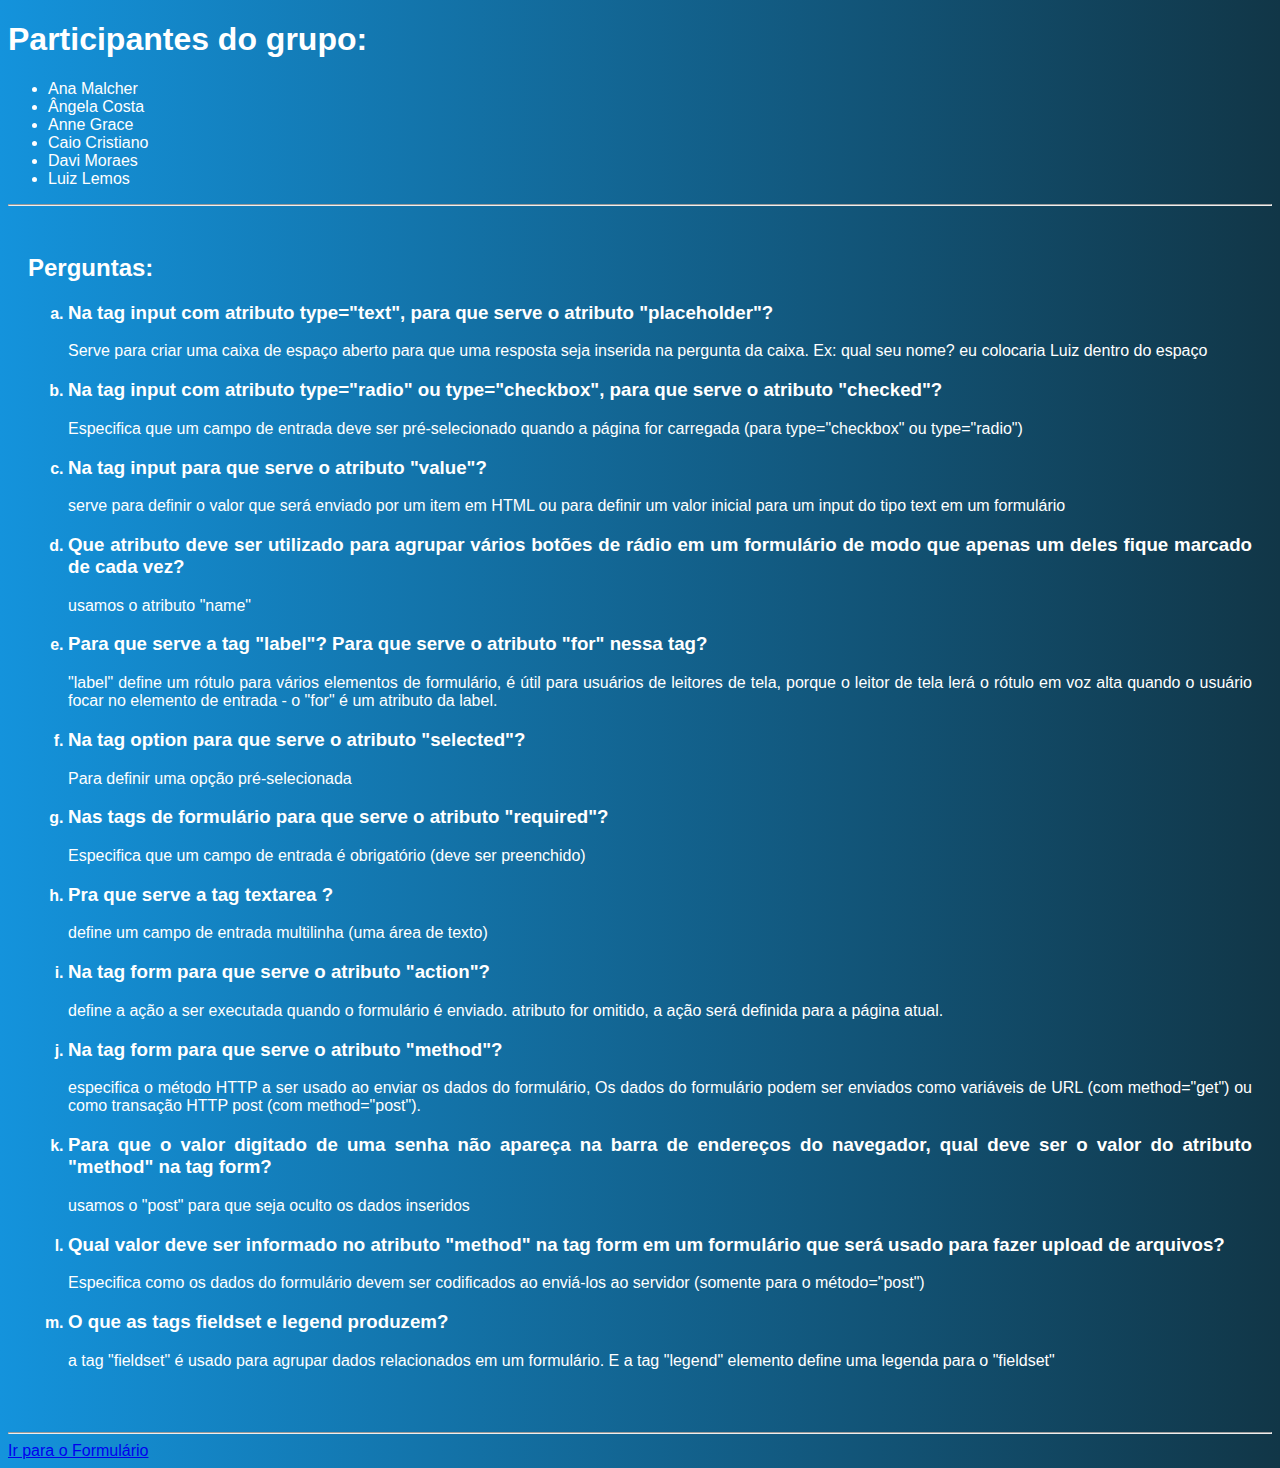
==== index.html @ ee305b87 "hello2" ====
<!DOCTYPE html>
<html lang="pt-BR">
    <head>
        <meta charset="UTF-8">
        <meta name="viewport" content="width=device-width, initial-scale=1.0">
        <title>Principal</title>
        <link rel="stylesheet" href="style.css">
    </head>
    <body>
        <h1>Participantes do grupo:</h1>
        <ul>
            <li>Ana Malcher</li>
            <li>Ângela Costa</li>
            <li>Anne Grace</li>
            <li>Caio Cristiano</li>
            <li>Davi Moraes</li>
            <li>Luiz Lemos</li>
        </ul>
        <hr>
        <div class="area_perguntas">
        <h2>Perguntas:</h2>
        <ol style="list-style-type: lower-alpha;">
            <li>
                <h3>Na tag input com atributo type="text", para que serve o atributo "placeholder"?</h3>
                Serve para criar uma caixa de espaço aberto para que uma resposta seja inserida na pergunta da caixa. Ex: qual seu nome? eu colocaria Luiz dentro do espaço
            </li>
            <li>
                <h3>Na tag input com atributo type="radio" ou type="checkbox", para que serve o atributo "checked"?</h3>
                Especifica que um campo de entrada deve ser pré-selecionado quando a página for carregada (para type="checkbox" ou type="radio")
            </li>
            <li>
                <h3>Na tag input  para que serve o atributo "value"?</h3>
                serve para definir o valor que será enviado por um item em HTML ou para definir um valor inicial para um input do tipo text em um formulário
            </li>
            <li>
                <h3>Que atributo deve ser utilizado para agrupar vários botões de rádio em um formulário de modo que apenas um deles fique marcado de cada vez?</h3>
                usamos o atributo "name"
            </li>
            <li>
                <h3>Para que serve a tag "label"? Para que serve o atributo "for" nessa tag? </h3>
                "label" define um rótulo para vários elementos de formulário, é útil para usuários de leitores de tela, porque o leitor de tela lerá o rótulo em voz alta quando o usuário focar no elemento de entrada - o "for" é um atributo da label.
            </li>
            <li>
                <h3>Na tag option para que serve o atributo "selected"?</h3>
                Para definir uma opção pré-selecionada
            </li>
            <li>
                <h3>Nas tags de formulário para que serve o atributo "required"?</h3>
                Especifica que um campo de entrada é obrigatório (deve ser preenchido)
            </li>
            <li>
                <h3>Pra que serve a tag textarea ?</h3>
                define um campo de entrada multilinha (uma área de texto)
            </li>
            <li>
                <h3>Na tag form para que serve o atributo "action"?</h3>
                define a ação a ser executada quando o formulário é enviado. atributo for omitido, a ação será definida para a página atual.
            </li>
            <li>
                <h3>Na tag form para que serve o atributo "method"?</h3>
                especifica o método HTTP a ser usado ao enviar os dados do formulário, Os dados do formulário podem ser enviados como variáveis de URL (com method="get") ou como transação HTTP post (com method="post").
            </li>
            <li>
                <h3>Para que o valor digitado de uma senha não apareça na barra de endereços do navegador, qual deve ser o valor do atributo "method" na tag form?</h3>
                usamos o "post" para que seja oculto os dados inseridos
            </li>
            <li>
                <h3>Qual valor deve ser informado no atributo "method" na tag form em um formulário que será usado para fazer upload de arquivos?</h3>
                Especifica como os dados do formulário devem ser codificados ao enviá-los ao servidor (somente para o método="post")
            </li>
            <li>
                <h3>O que as tags fieldset e legend produzem?</h3>
                a tag "fieldset" é usado para agrupar dados relacionados em um formulário. E a tag "legend" elemento define uma legenda para o "fieldset"
            </li>
        </ol>
        </div>
        <br>
        <hr>
        <a href="formulario.html">Ir para o Formulário</a>
    </body>
</html>
---- style.css ----
body{
    font-family: Arial, Helvetica, sans-serif;
    background-image: linear-gradient(to right, rgb(20, 147, 220), rgb(17, 54, 71));
}

h3, li, h1, h2 {
    color: white;
}

ol > li::marker {
    font-weight: bold;
    color: white;
}

.area_perguntas {
    text-align: justify;
    padding: 20px;
}
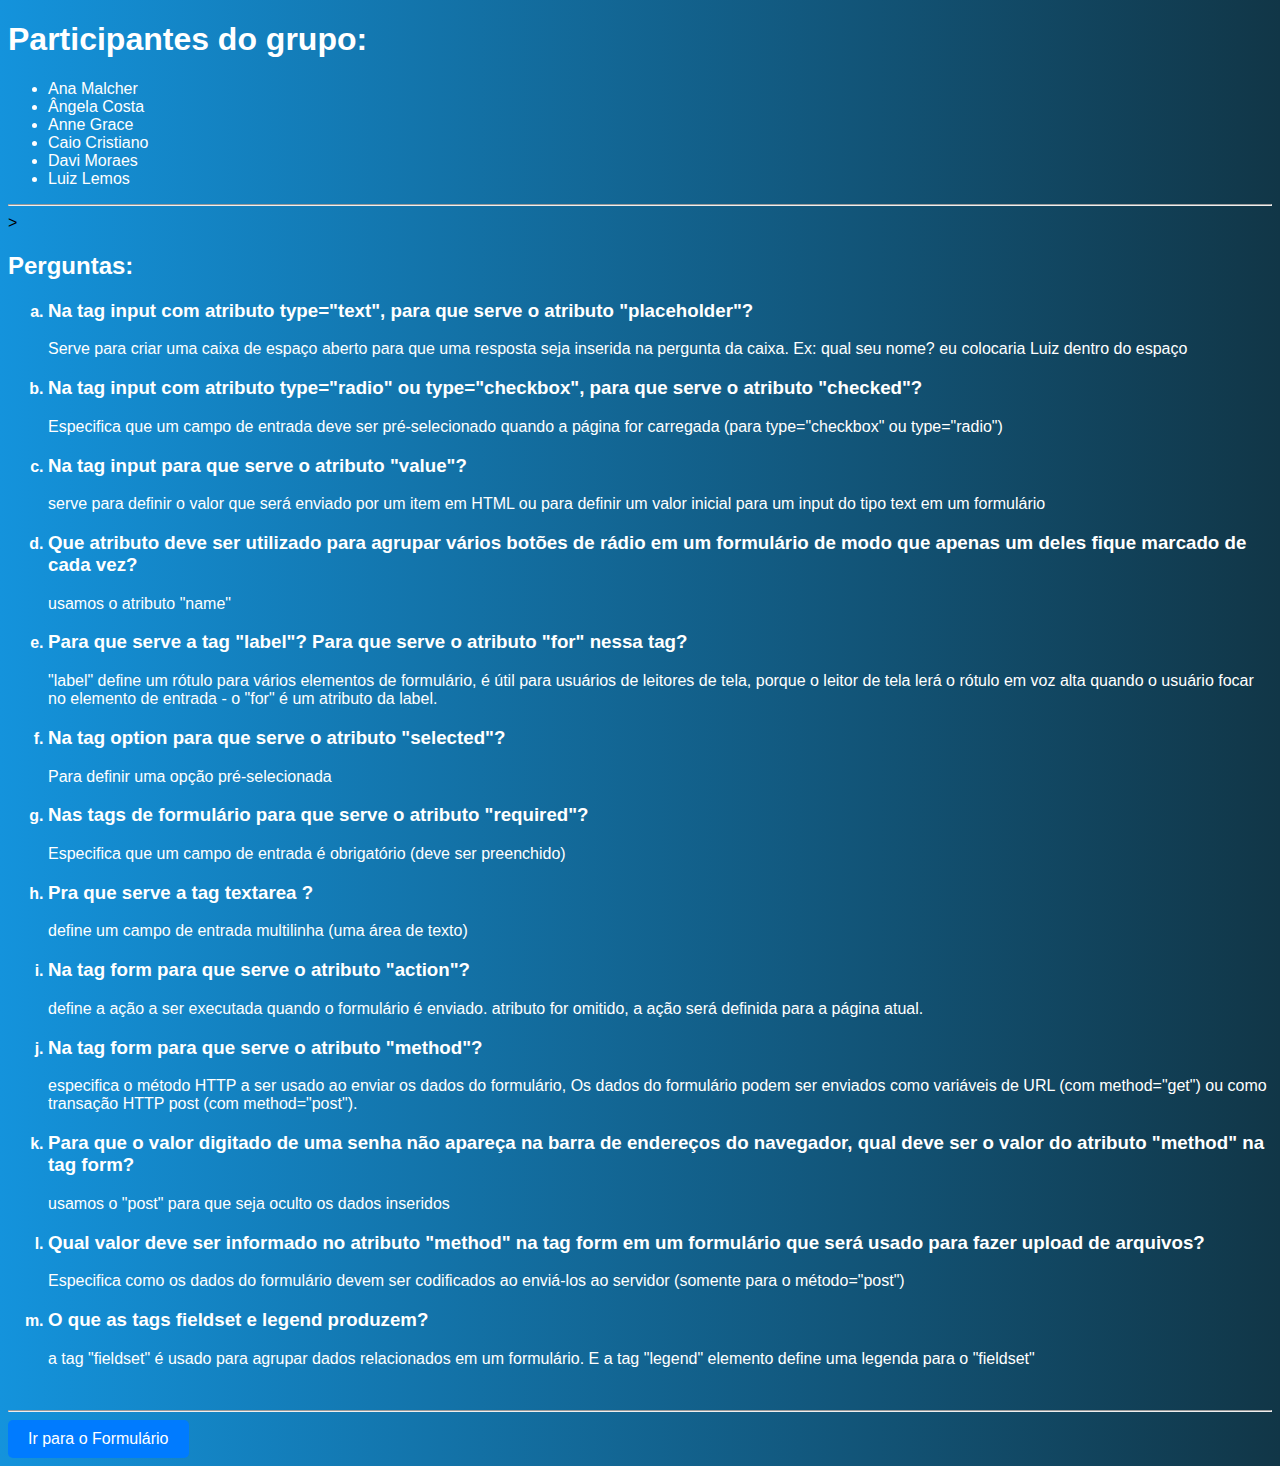
==== commit f8f35738: "hello3" ====
--- a/index.html
+++ b/index.html
@@ -16,8 +16,7 @@
             <li>Davi Moraes</li>
             <li>Luiz Lemos</li>
         </ul>
-        <hr>
-        <div class="area_perguntas">
+        <hr>>
         <h2>Perguntas:</h2>
         <ol style="list-style-type: lower-alpha;">
             <li>
@@ -73,9 +72,8 @@
                 a tag "fieldset" é usado para agrupar dados relacionados em um formulário. E a tag "legend" elemento define uma legenda para o "fieldset"
             </li>
         </ol>
-        </div>
         <br>
         <hr>
-        <a href="formulario.html">Ir para o Formulário</a>
+        <a href="formulario.html" class="botao-azul">Ir para o Formulário</a>
     </body>
 </html>--- a/style.css
+++ b/style.css
@@ -15,4 +15,20 @@
 .area_perguntas {
     text-align: justify;
     padding: 20px;
+}
+
+.botao-azul {
+    align-items: center;
+    background-color: #007bff;
+    color: #fff;
+    padding: 10px 20px;
+    text-decoration: none;
+    border-radius: 5px;
+    font-size: 16px;
+    display: inline-block;
+    transition: background-color 0.3s;
+}
+
+.botao-azul:hover {
+    background-color: #0056b3;
 }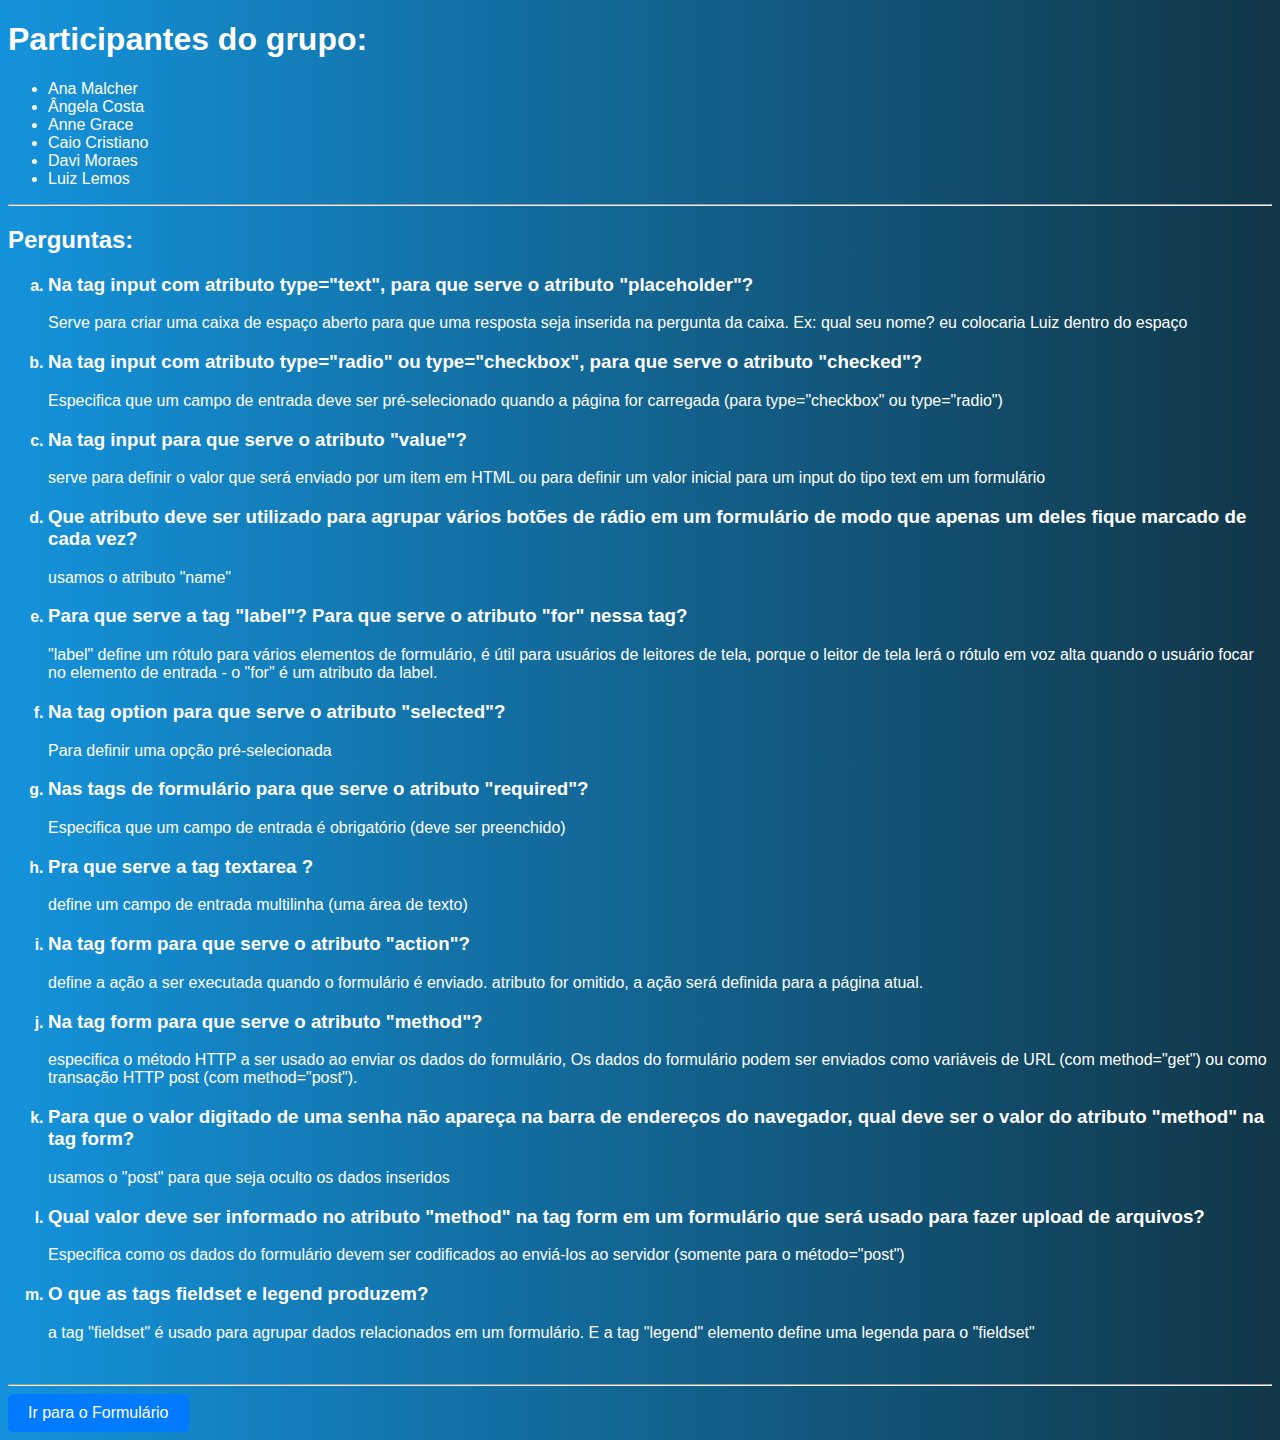
==== commit 0b69a9b9: "hello4" ====
--- a/index.html
+++ b/index.html
@@ -16,7 +16,7 @@
             <li>Davi Moraes</li>
             <li>Luiz Lemos</li>
         </ul>
-        <hr>>
+        <hr>
         <h2>Perguntas:</h2>
         <ol style="list-style-type: lower-alpha;">
             <li>
@@ -74,6 +74,6 @@
         </ol>
         <br>
         <hr>
-        <a href="formulario.html" class="botao-azul">Ir para o Formulário</a>
+        <a class="botao-azul" href="formulario.html">Ir para o Formulário</a>
     </body>
 </html>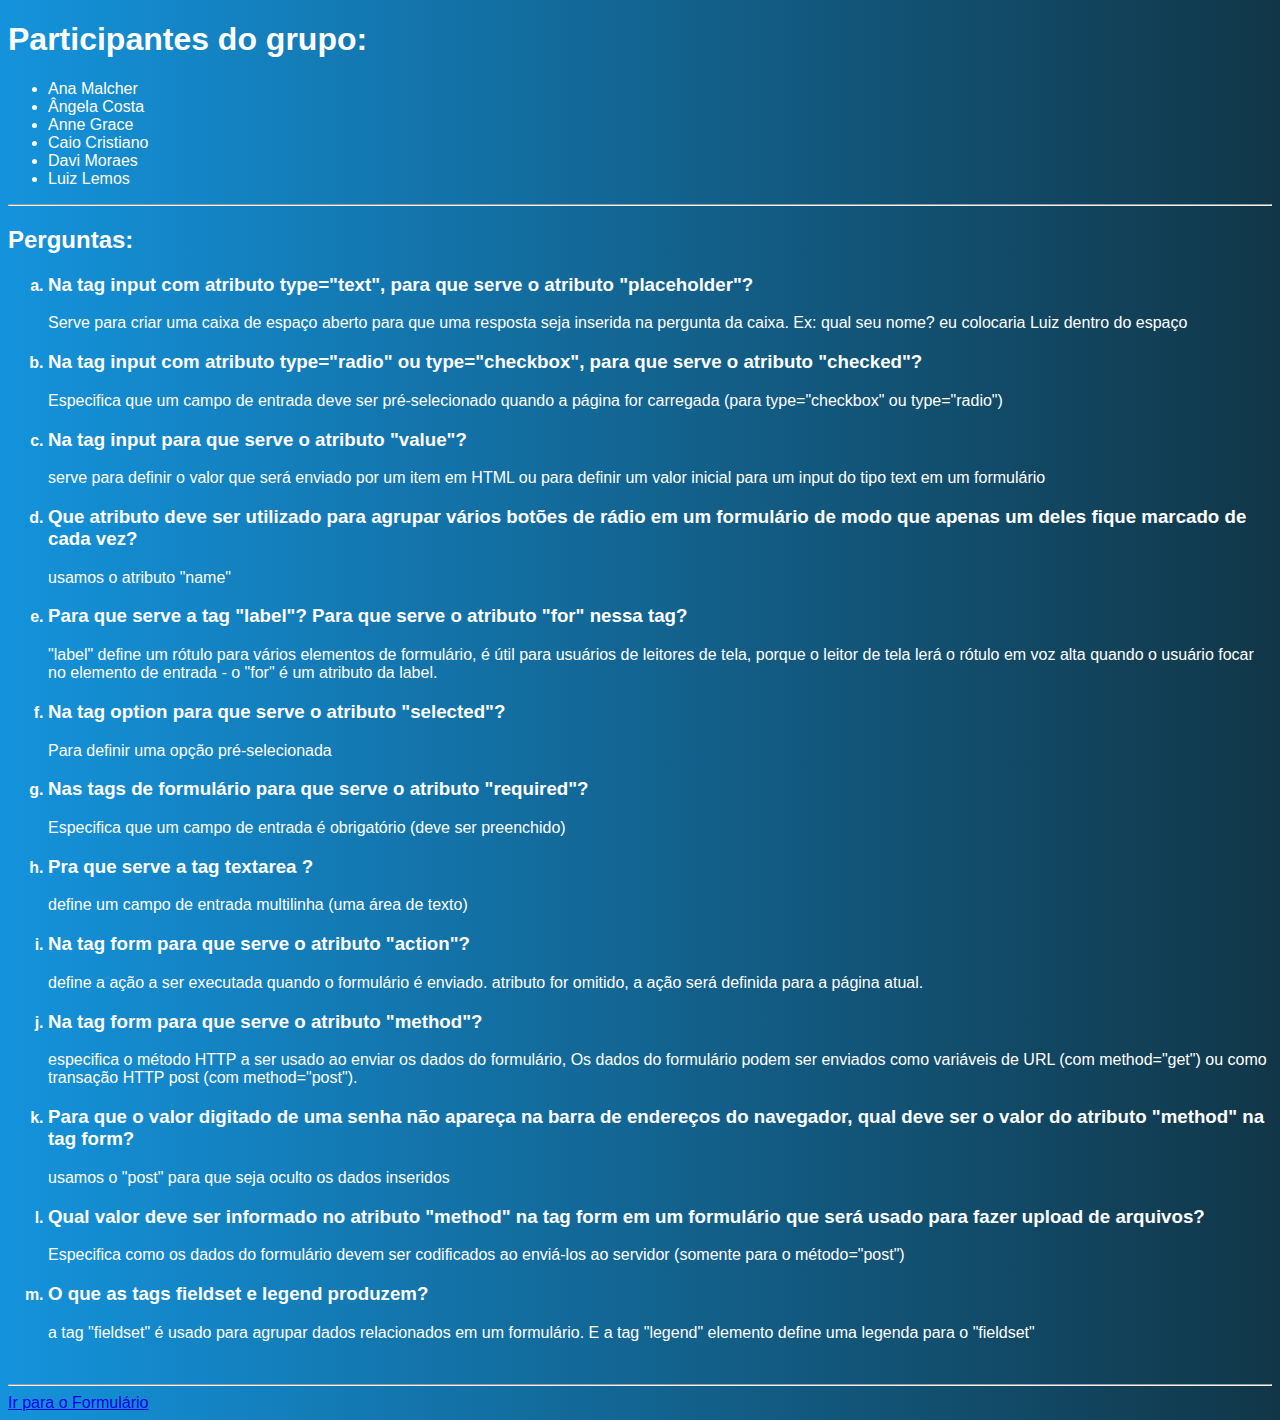
==== commit 076dd1a5: "hello6" ====
--- a/index.html
+++ b/index.html
@@ -74,6 +74,6 @@
         </ol>
         <br>
         <hr>
-        <a class="botao-azul" href="formulario.html">Ir para o Formulário</a>
+        <a href="formulario.html">Ir para o Formulário</a>
     </body>
 </html>--- a/style.css
+++ b/style.css
@@ -15,20 +15,4 @@
 .area_perguntas {
     text-align: justify;
     padding: 20px;
-}
-
-.botao-azul {
-    align-items: center;
-    background-color: #007bff;
-    color: #fff;
-    padding: 10px 20px;
-    text-decoration: none;
-    border-radius: 5px;
-    font-size: 16px;
-    display: inline-block;
-    transition: background-color 0.3s;
-}
-
-.botao-azul:hover {
-    background-color: #0056b3;
 }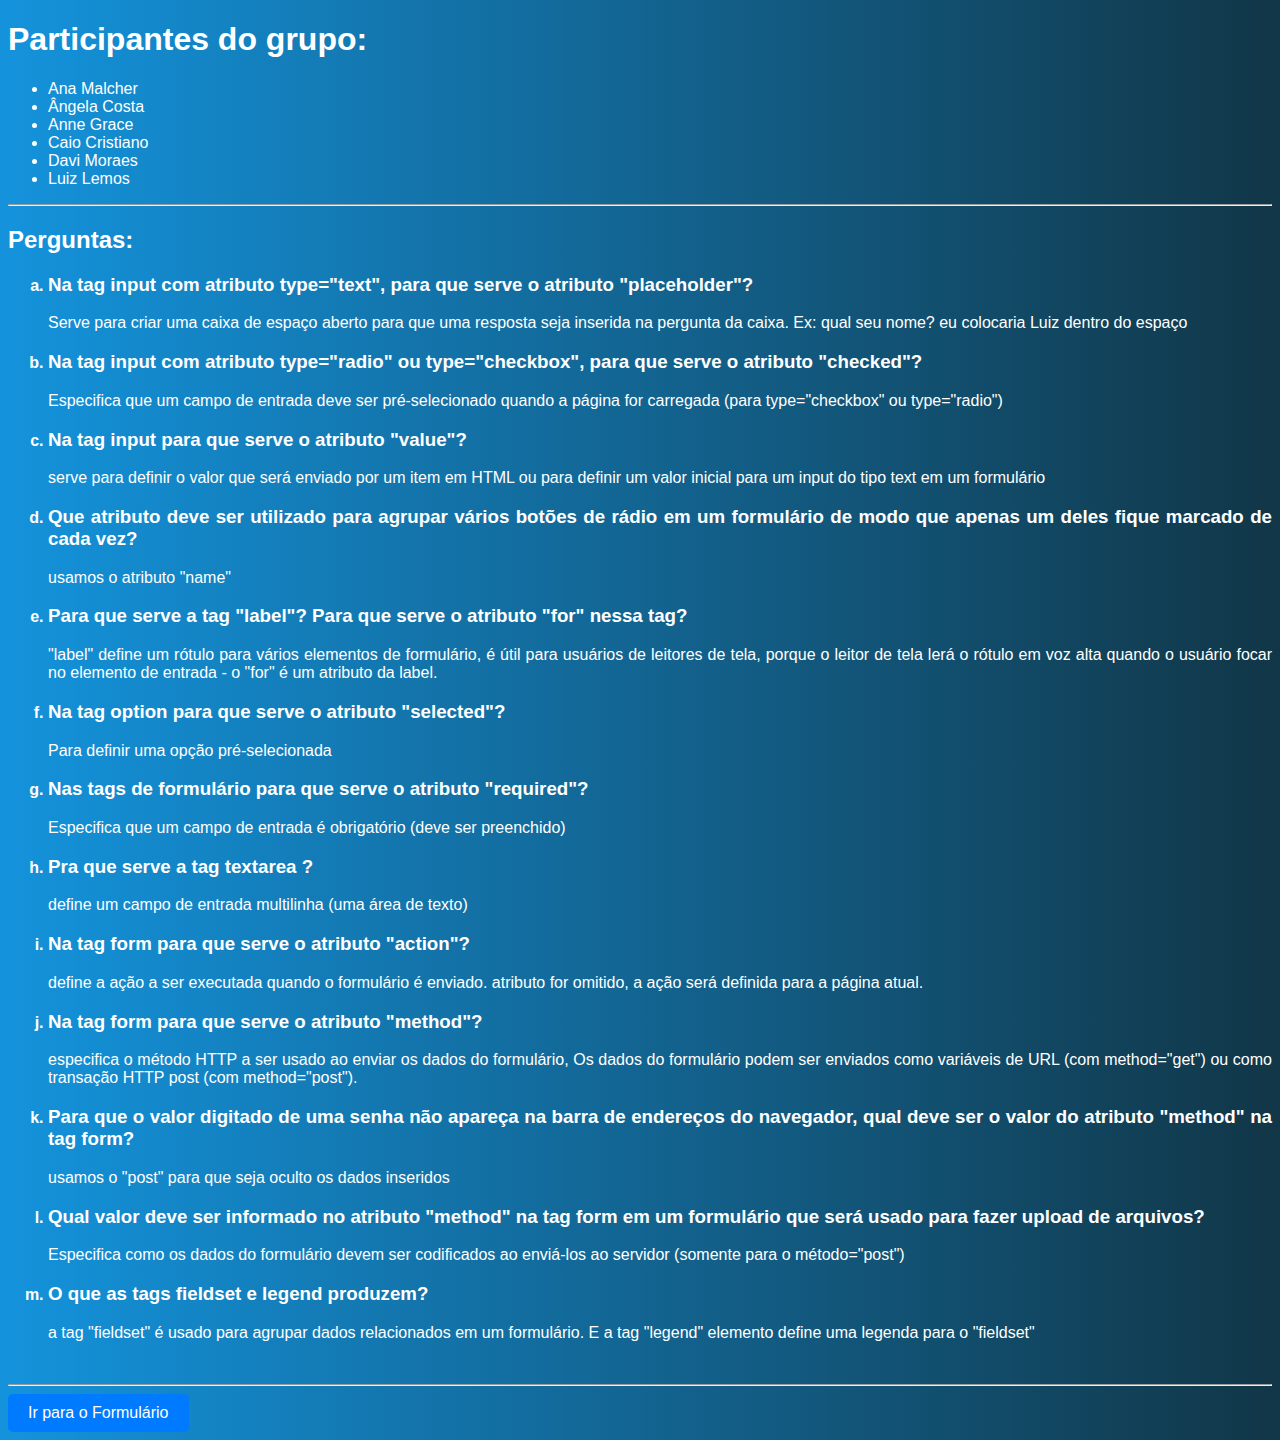
==== commit 91c1cadc: "hello7" ====
--- a/index.html
+++ b/index.html
@@ -74,6 +74,6 @@
         </ol>
         <br>
         <hr>
-        <a href="formulario.html">Ir para o Formulário</a>
+        <a href="formulario.html" class="botao">Ir para o Formulário</a>
     </body>
 </html>--- a/style.css
+++ b/style.css
@@ -5,6 +5,7 @@
 
 h3, li, h1, h2 {
     color: white;
+    text-align: justify;
 }
 
 ol > li::marker {
@@ -15,4 +16,20 @@
 .area_perguntas {
     text-align: justify;
     padding: 20px;
+}
+
+.botao {
+    align-items: center;
+    background-color: #007bff;
+    color: #fff;
+    padding: 10px 20px;
+    text-decoration: none;
+    border-radius: 5px;
+    font-size: 16px;
+    display: inline-block;
+    transition: background-color 0.3s;
+}
+
+.botao:hover {
+    background-color: #0056b3;
 }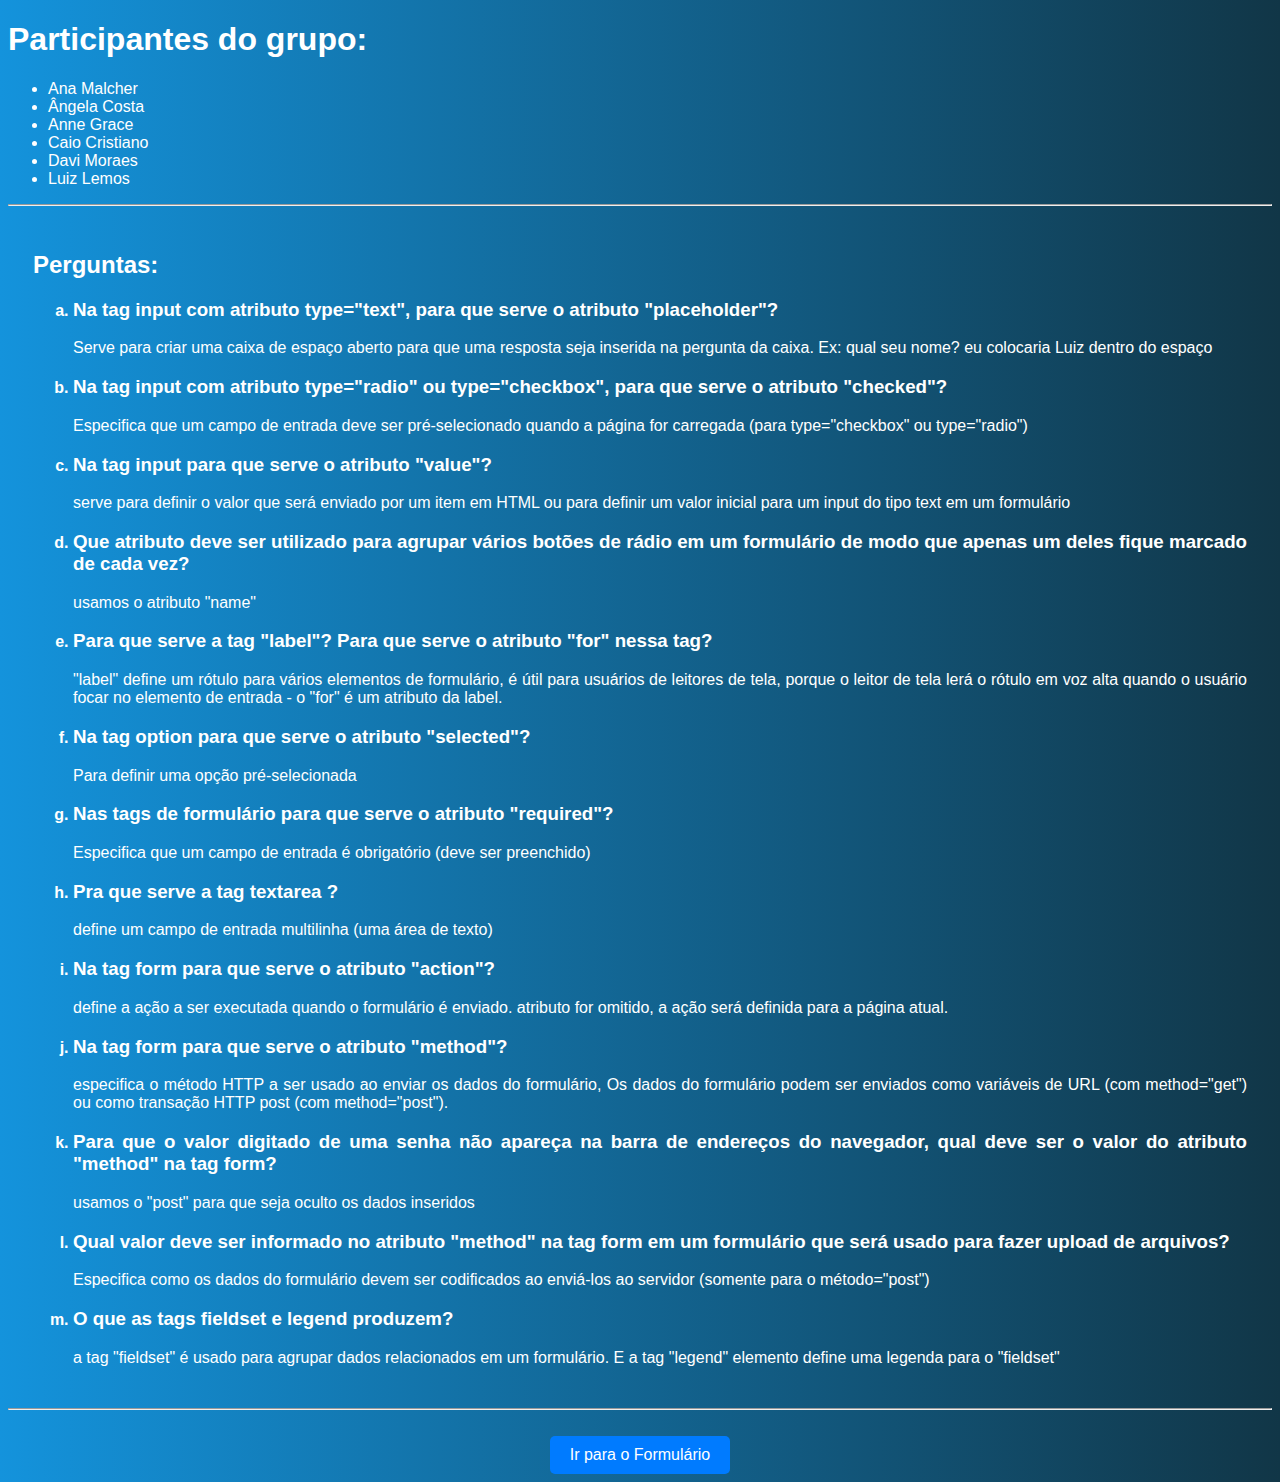
==== commit 34f4fb11: "css e index" ====
--- a/index.html
+++ b/index.html
@@ -17,6 +17,7 @@
             <li>Luiz Lemos</li>
         </ul>
         <hr>
+        <div class="perguntas">
         <h2>Perguntas:</h2>
         <ol style="list-style-type: lower-alpha;">
             <li>
@@ -72,8 +73,11 @@
                 a tag "fieldset" é usado para agrupar dados relacionados em um formulário. E a tag "legend" elemento define uma legenda para o "fieldset"
             </li>
         </ol>
+        </div>
+        <hr>
         <br>
-        <hr>
-        <a href="formulario.html" class="botao">Ir para o Formulário</a>
+        <div class="posicao_botao">
+            <a href="formulario.html" class="botao">Ir para o Formulário</a>
+        </div>
     </body>
 </html>--- a/style.css
+++ b/style.css
@@ -5,21 +5,21 @@
 
 h3, li, h1, h2 {
     color: white;
-    text-align: justify;
 }
+
 
 ol > li::marker {
     font-weight: bold;
     color: white;
 }
 
-.area_perguntas {
+.perguntas {
     text-align: justify;
-    padding: 20px;
+    padding: 10px;
+    margin: 15px;
 }
 
 .botao {
-    align-items: center;
     background-color: #007bff;
     color: #fff;
     padding: 10px 20px;
@@ -30,6 +30,10 @@
     transition: background-color 0.3s;
 }
 
+.posicao_botao {
+    text-align: center;
+}
+
 .botao:hover {
     background-color: #0056b3;
 }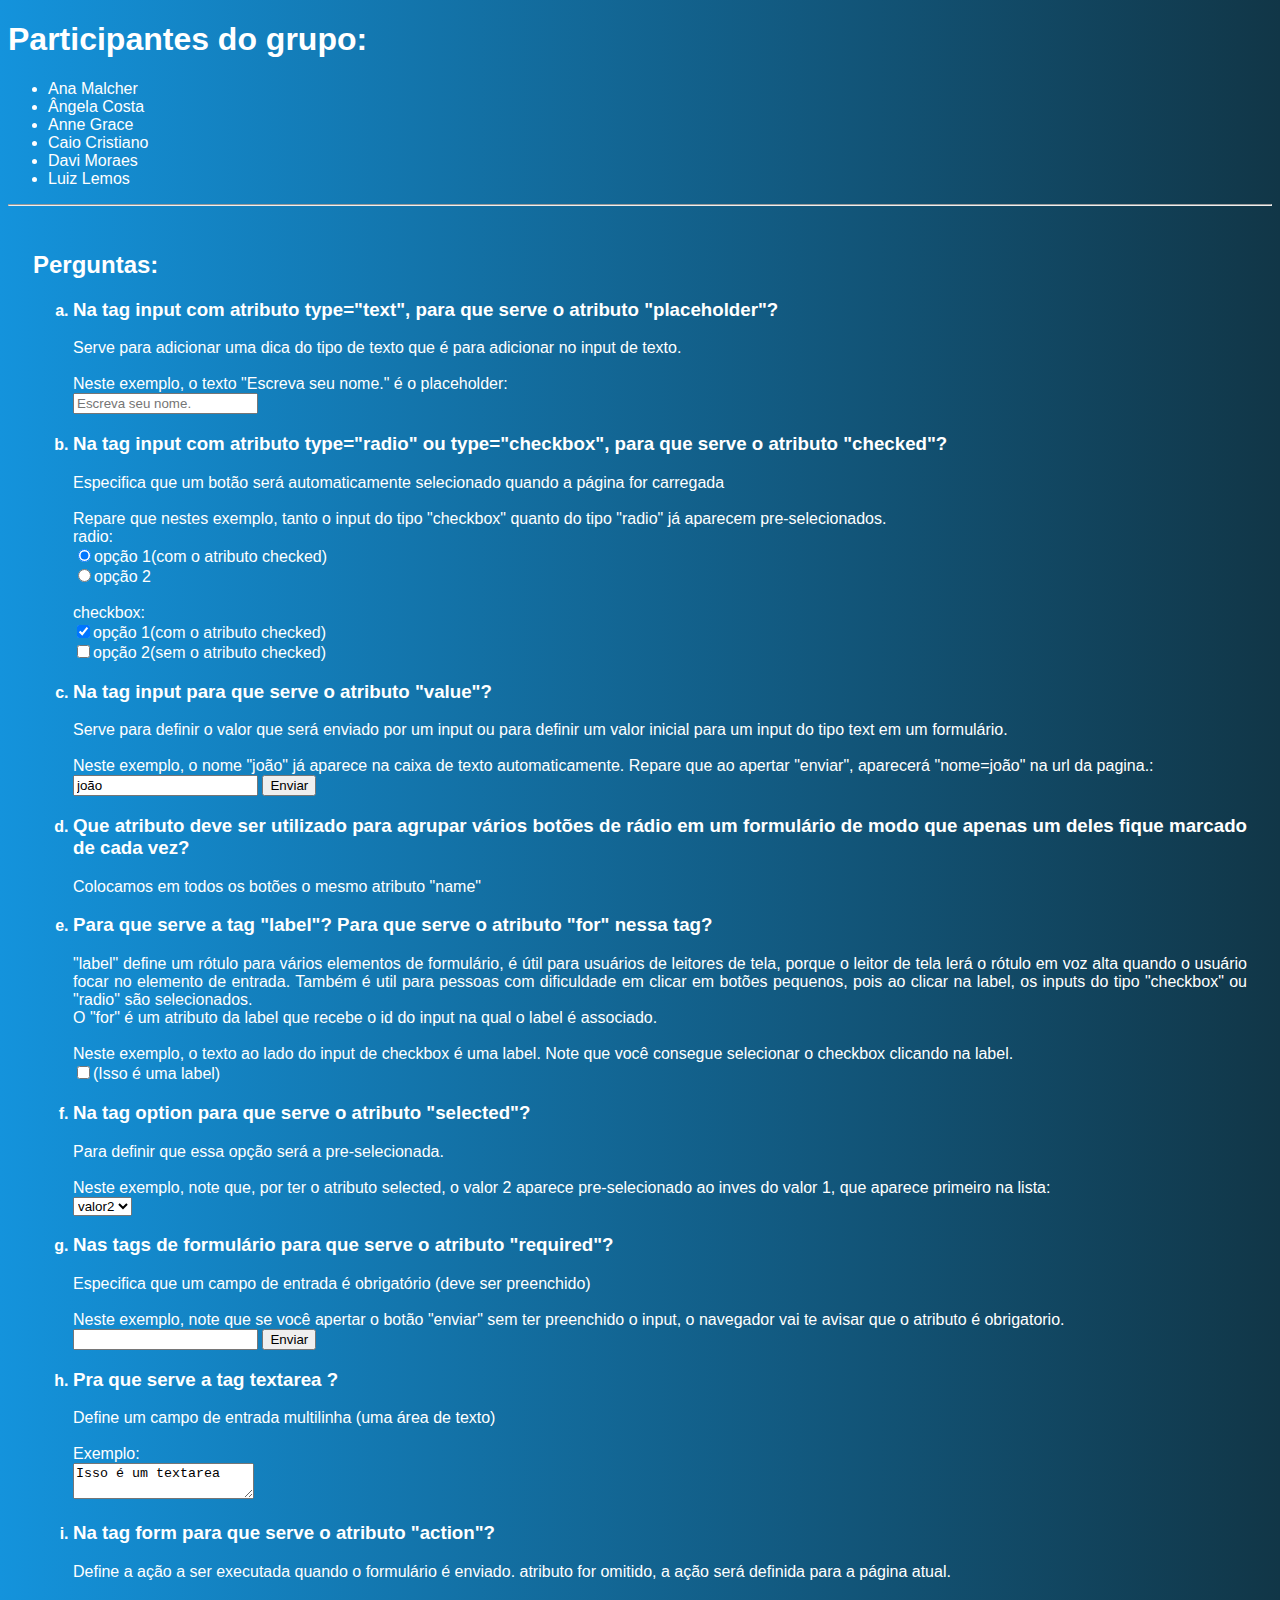
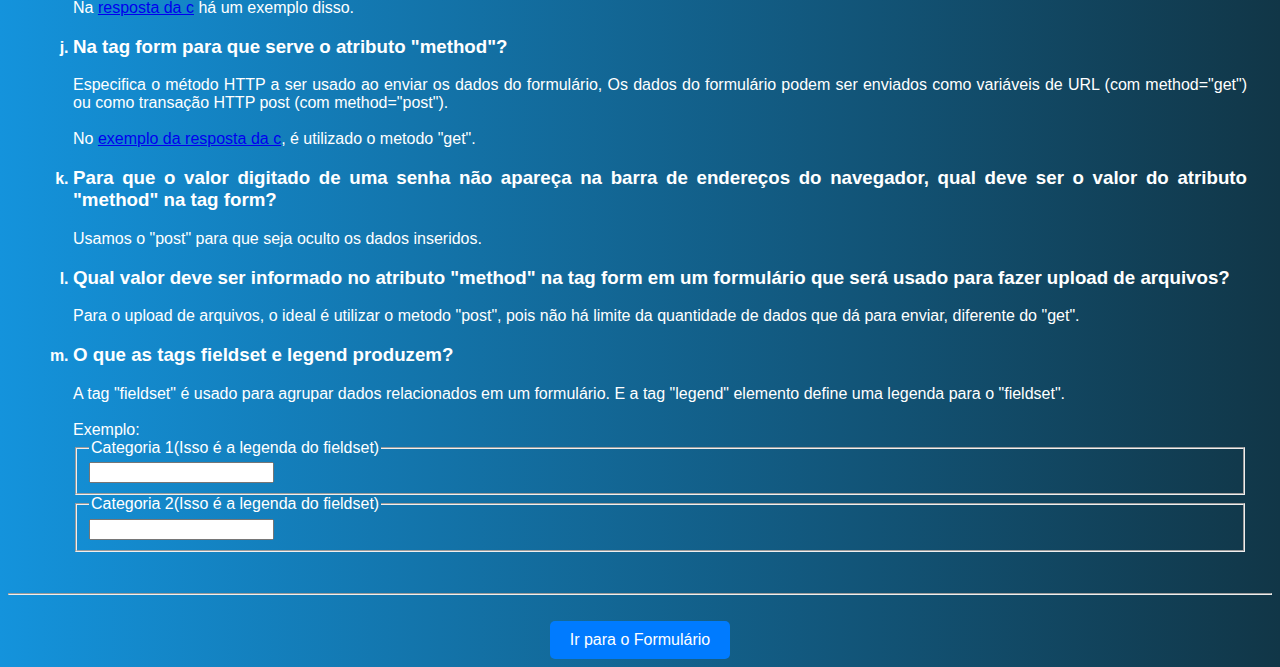
==== commit d4f82949: "Aprimoração das respostas e ajuste no formulario." ====
--- a/index.html
+++ b/index.html
@@ -22,55 +22,114 @@
         <ol style="list-style-type: lower-alpha;">
             <li>
                 <h3>Na tag input com atributo type="text", para que serve o atributo "placeholder"?</h3>
-                Serve para criar uma caixa de espaço aberto para que uma resposta seja inserida na pergunta da caixa. Ex: qual seu nome? eu colocaria Luiz dentro do espaço
+                Serve para adicionar uma dica do tipo de texto que é para adicionar no input de texto.<br><br>
+                
+                Neste exemplo, o texto "Escreva seu nome." é o placeholder:
+                
+                <br>
+                
+                <input type="text" placeholder="Escreva seu nome.">
             </li>
             <li>
                 <h3>Na tag input com atributo type="radio" ou type="checkbox", para que serve o atributo "checked"?</h3>
-                Especifica que um campo de entrada deve ser pré-selecionado quando a página for carregada (para type="checkbox" ou type="radio")
+                Especifica que um botão será automaticamente selecionado quando a página for carregada <br><br>
+
+                Repare que nestes exemplo, tanto o input do tipo "checkbox" quanto do tipo "radio" já aparecem pre-selecionados. 
+                <br>
+                radio:<br>
+                <input type="radio" name="exemplo_radio" checked><label>opção 1(com o atributo checked)</label><br>
+                <input type="radio" name="exemplo_radio"><label>opção 2</label>
+
+                <br><br>
+                checkbox:<br>
+                <input type="checkbox" checked><label>opção 1(com o atributo checked)</label><br>
+                <input type="checkbox"><label>opção 2(sem o atributo checked)</label>
+
             </li>
-            <li>
+            <li id="resposta_c">
                 <h3>Na tag input  para que serve o atributo "value"?</h3>
-                serve para definir o valor que será enviado por um item em HTML ou para definir um valor inicial para um input do tipo text em um formulário
+                Serve para definir o valor que será enviado por um input ou para definir um valor inicial para um input do tipo text em um formulário.
+                <br><br>
+                Neste exemplo, o nome "joão" já aparece na caixa de texto automaticamente. Repare que ao apertar "enviar", aparecerá "nome=joão" na url da pagina.:
+                <br>
+                <form>
+                    <input type="text" name="nome" value="joão">
+                    <input type="submit" value="Enviar">
+                </form>
             </li>
             <li>
                 <h3>Que atributo deve ser utilizado para agrupar vários botões de rádio em um formulário de modo que apenas um deles fique marcado de cada vez?</h3>
-                usamos o atributo "name"
+                Colocamos em todos os botões o mesmo atributo "name"
             </li>
             <li>
                 <h3>Para que serve a tag "label"? Para que serve o atributo "for" nessa tag? </h3>
-                "label" define um rótulo para vários elementos de formulário, é útil para usuários de leitores de tela, porque o leitor de tela lerá o rótulo em voz alta quando o usuário focar no elemento de entrada - o "for" é um atributo da label.
+                "label" define um rótulo para vários elementos de formulário, é útil para usuários de leitores de tela, porque o leitor de tela lerá o rótulo em voz alta quando o usuário focar no elemento de entrada. Também é util para pessoas com dificuldade em clicar em botões pequenos, pois ao clicar na label, os inputs do tipo "checkbox" ou "radio" são selecionados.<br>
+                O "for" é um atributo da label que recebe o id do input na qual o label é associado.
+                <br><br>
+                Neste exemplo, o texto ao lado do input de checkbox é uma label. Note que você consegue selecionar o checkbox clicando na label.
+                <br>
+                <input type="checkbox" id="exemplo_label"><label for="exemplo_label">(Isso é uma label)</label>
             </li>
             <li>
                 <h3>Na tag option para que serve o atributo "selected"?</h3>
-                Para definir uma opção pré-selecionada
+                Para definir que essa opção será a pre-selecionada.<br><br>
+
+                Neste exemplo, note que, por ter o atributo selected, o valor 2 aparece pre-selecionado ao inves do valor 1, que aparece primeiro na lista:
+                <br>
+                <select>
+                    <option>valor1</option>
+                    <option selected>valor2</option>
+                </select>
             </li>
             <li>
                 <h3>Nas tags de formulário para que serve o atributo "required"?</h3>
-                Especifica que um campo de entrada é obrigatório (deve ser preenchido)
+                Especifica que um campo de entrada é obrigatório (deve ser preenchido)<br><br>
+
+                Neste exemplo, note que se você apertar o botão "enviar" sem ter preenchido o input, o navegador vai te avisar que o atributo é obrigatorio.<br>
+                <form>
+                    <input type="text" required>
+                    <input type="submit" value="Enviar">
+                </form>
             </li>
             <li>
                 <h3>Pra que serve a tag textarea ?</h3>
-                define um campo de entrada multilinha (uma área de texto)
+                Define um campo de entrada multilinha (uma área de texto)<br><br>
+
+                Exemplo:<br>
+                <textarea>Isso é um textarea</textarea>
             </li>
             <li>
                 <h3>Na tag form para que serve o atributo "action"?</h3>
-                define a ação a ser executada quando o formulário é enviado. atributo for omitido, a ação será definida para a página atual.
+                Define a ação a ser executada quando o formulário é enviado. atributo for omitido, a ação será definida para a página atual.<br><br>
+                Na <a href="#resposta_c">resposta  da c</a> há um exemplo disso.
             </li>
             <li>
                 <h3>Na tag form para que serve o atributo "method"?</h3>
-                especifica o método HTTP a ser usado ao enviar os dados do formulário, Os dados do formulário podem ser enviados como variáveis de URL (com method="get") ou como transação HTTP post (com method="post").
+                Especifica o método HTTP a ser usado ao enviar os dados do formulário, Os dados do formulário podem ser enviados como variáveis de URL (com method="get") ou como transação HTTP post (com method="post").<br><br>
+                No <a href="#resposta_c">exemplo da resposta da c</a>, é utilizado o metodo "get".
             </li>
             <li>
                 <h3>Para que o valor digitado de uma senha não apareça na barra de endereços do navegador, qual deve ser o valor do atributo "method" na tag form?</h3>
-                usamos o "post" para que seja oculto os dados inseridos
+                Usamos o "post" para que seja oculto os dados inseridos.
             </li>
             <li>
                 <h3>Qual valor deve ser informado no atributo "method" na tag form em um formulário que será usado para fazer upload de arquivos?</h3>
-                Especifica como os dados do formulário devem ser codificados ao enviá-los ao servidor (somente para o método="post")
+                Para o upload de arquivos, o ideal é utilizar o metodo "post", pois não há limite da quantidade de dados que dá para enviar, diferente do "get".
             </li>
             <li>
                 <h3>O que as tags fieldset e legend produzem?</h3>
-                a tag "fieldset" é usado para agrupar dados relacionados em um formulário. E a tag "legend" elemento define uma legenda para o "fieldset"
+                A tag "fieldset" é usado para agrupar dados relacionados em um formulário. E a tag "legend" elemento define uma legenda para o "fieldset".<br><br>
+                Exemplo:<br>
+                <form>
+                    <fieldset>
+                        <legend>Categoria 1(Isso é a legenda do fieldset)</legend>
+                        <input type="text">
+                    </fieldset>
+                    <fieldset>
+                        <legend>Categoria 2(Isso é a legenda do fieldset)</legend>
+                        <input type="text">
+                    </fieldset>
+                </form>
             </li>
         </ol>
         </div>
